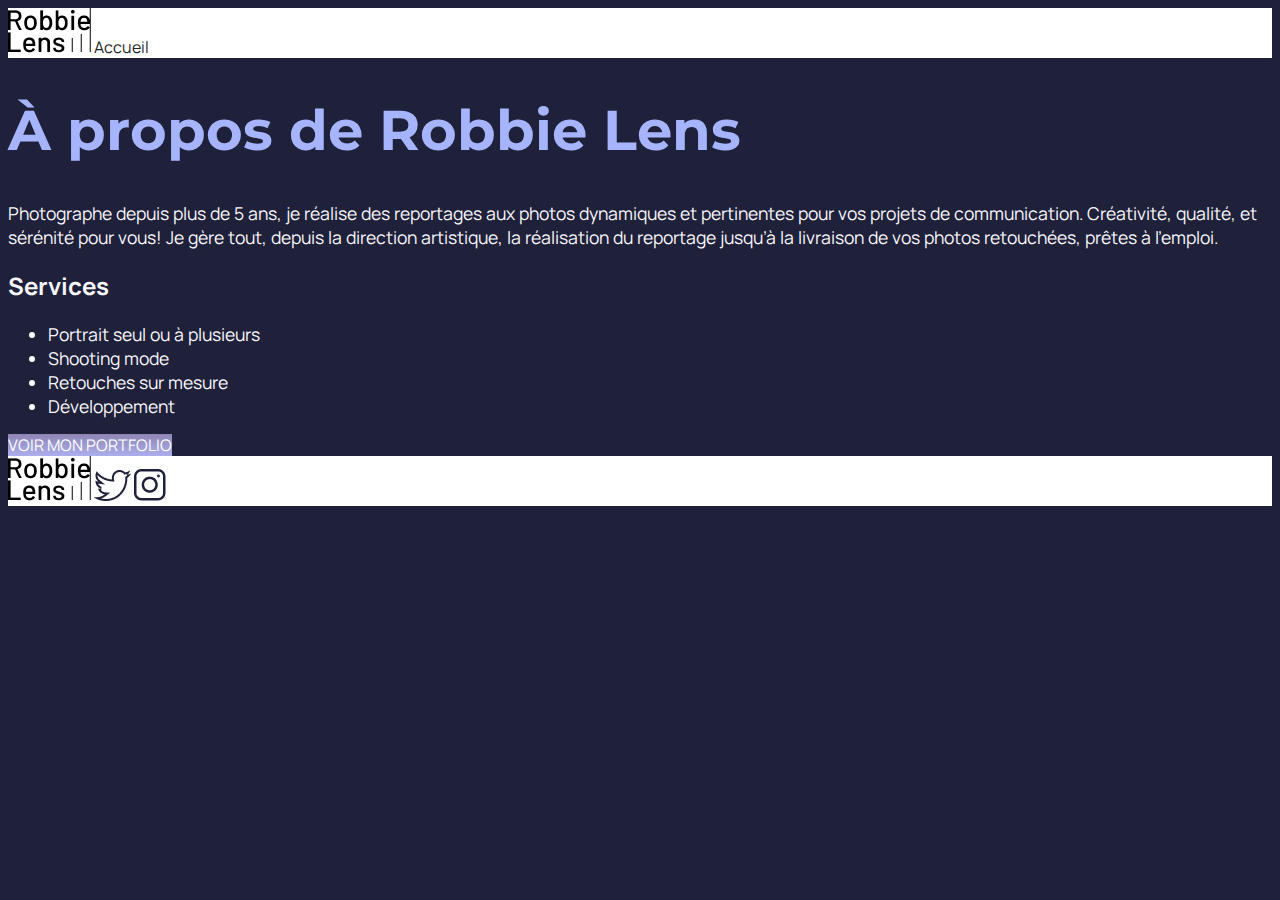
==== a-propos.html @ b1c9a6a1 "Exo html" ====
<!DOCTYPE html>
<html lang="fr">

<head>
    <meta charset="utf-8" >
    <title>À propos - Robbie Lens Photographie</title>
    <link href="style.css" rel="stylesheet" >
    <link rel="preconnect" href="https://fonts.googleapis.com">
    <link rel="preconnect" href="https://fonts.gstatic.com" crossorigin>
    <link href="https://fonts.googleapis.com/css2?family=Manrope&family=Montserrat&display=swap" rel="stylesheet">
</head>

<body>
    <div class="entete">
        <a href="index.html">
            <img src="images/logo.png" alt="Logo Robbie Lens" >
        </a>
        <a href="index.html">Accueil</a>
    </div>
    <h1>À propos de Robbie Lens</h1>
    <p>
        Photographe depuis plus de 5 ans, je réalise des reportages aux photos dynamiques et pertinentes pour vos
        projets de communication. Créativité, qualité, et sérénité pour vous! Je gère tout, depuis la direction
        artistique, la réalisation du reportage jusqu’à la livraison de vos photos retouchées, prêtes à l’emploi.
    </p>
    <h2>Services</h2>
    <ul>
        <li>Portrait seul ou à plusieurs</li>
        <li>Shooting mode</li>
        <li>Retouches sur mesure</li>
        <li>Développement</li>
    </ul>
    <div>
        <a href="" class="cta">VOIR MON PORTFOLIO</a>
    </div>

    <div class="pied-de-page">
        <a href="index.html">
            <img src="images/logo.png" alt="Logo Robbie Lens" >
        </a>
        <a target="_blank" href="https://twitter.com/">
            <img src="images/twitter.png" alt="Logo Twitter" >
        </a>
        <a target="_blank" href="https://www.instagram.com/">
            <img src="images/instagram.png" alt="Logo Instagram" >
        </a>
    </div>
</body>

</html>
---- style.css ----
body {
  font-family: 'Manrope', sans-serif;
  font-size: 1em;
  background-color: #1f2039;
}

a {
  color: #242424;
  text-decoration: none;
}

em {
  color: #a5b4fc;
  font-style: normal;
}

h1 {
  font-size: 3.5em;
  color: #a5b4fc;
  font-family: 'Montserrat', sans-serif;
}

h2 {
  color: #f9f8ff;
}

p,
li {
  font-size: 1.1em;
  color: #f9f8ff;
}

.entete,
.pied-de-page {
  background-color: white;
}

.cta {
  background: linear-gradient(#8e86b5, #acaeed);
  color: white;
}
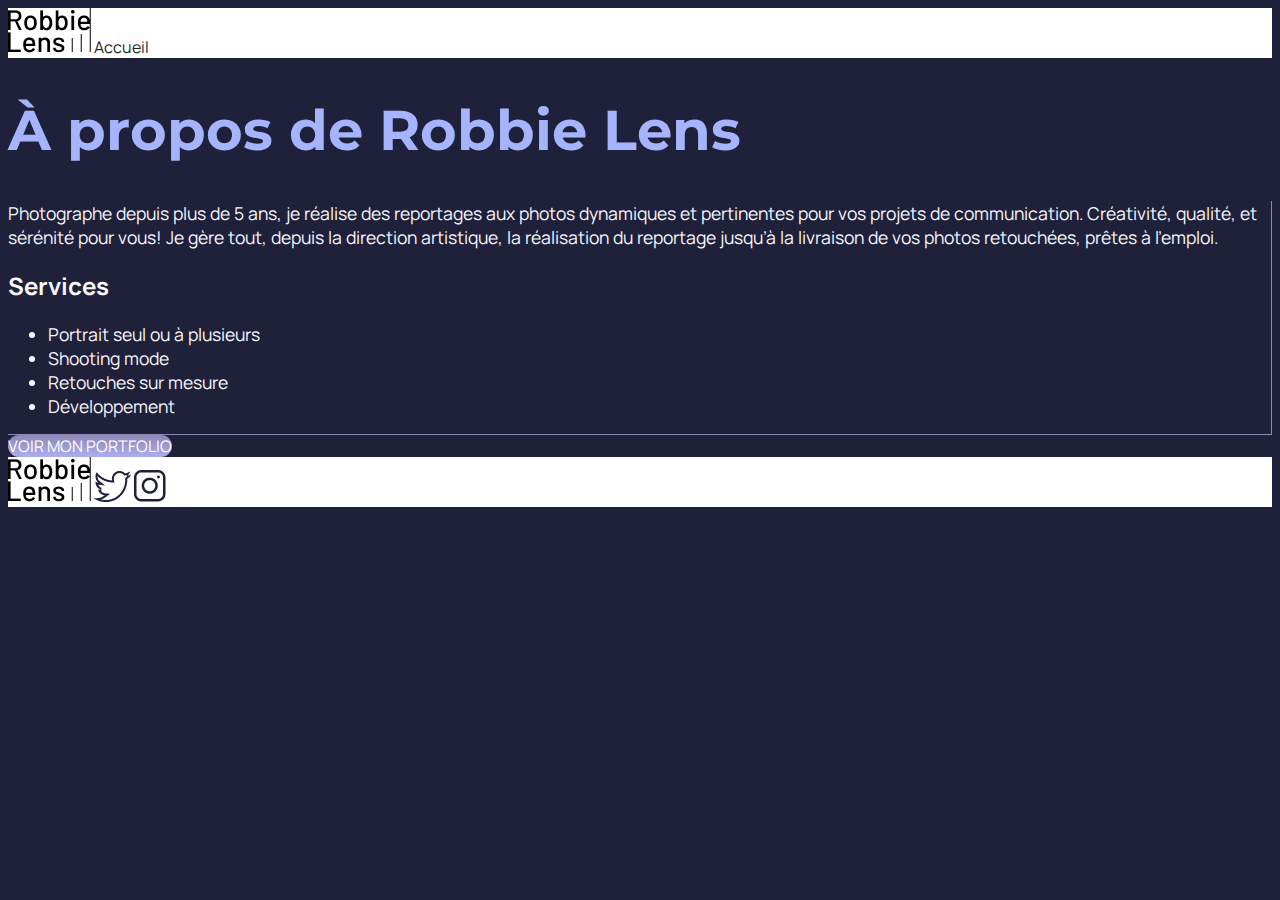
==== commit ded1dc94: "border cours" ====
--- a/a-propos.html
+++ b/a-propos.html
@@ -18,6 +18,7 @@
         <a href="index.html">Accueil</a>
     </div>
     <h1>À propos de Robbie Lens</h1>
+    <div class="texte">
     <p>
         Photographe depuis plus de 5 ans, je réalise des reportages aux photos dynamiques et pertinentes pour vos
         projets de communication. Créativité, qualité, et sérénité pour vous! Je gère tout, depuis la direction
@@ -30,6 +31,7 @@
         <li>Retouches sur mesure</li>
         <li>Développement</li>
     </ul>
+    </div>
     <div>
         <a href="" class="cta">VOIR MON PORTFOLIO</a>
     </div>
--- a/style.css
+++ b/style.css
@@ -38,4 +38,10 @@
 .cta {
   background: linear-gradient(#8e86b5, #acaeed);
   color: white;
+  border-radius: 50px;
+}
+
+.texte {
+  border-right: 1px #8e86b5 solid;
+  border-bottom: 1px #8e86b5 solid;
 }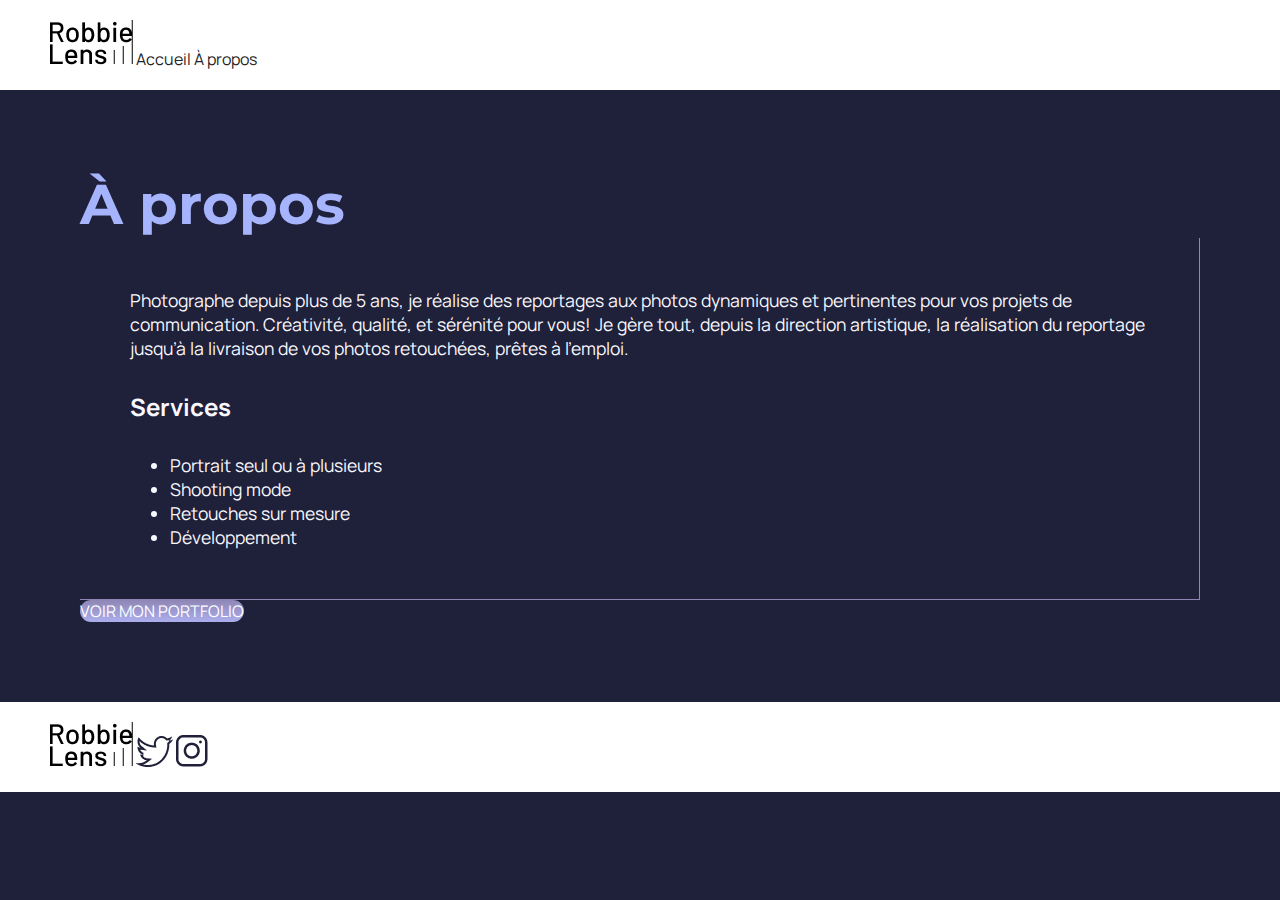
==== commit 914064b5: "new chapitre" ====
--- a/a-propos.html
+++ b/a-propos.html
@@ -11,42 +11,53 @@
 </head>
 
 <body>
-    <div class="entete">
-        <a href="index.html">
+    <header>
+        <nav>
+            <a href="index.html" class="lien-icone">
+                <img src="images/logo.png" alt="Logo Robbie Lens" >
+            </a>
+            <a href="index.html">Accueil</a>
+            <a href="a-propos.html">À propos</a>
+        </nav>
+    </header>
+    <main class="a-propos-main">
+        <section>
+
+            <h1>À propos</h1>
+            <div class="carre-contenu">
+                <p>
+                    Photographe depuis plus de 5 ans, je réalise des reportages aux photos dynamiques et pertinentes
+                    pour
+                    vos
+                    projets de communication. Créativité, qualité, et sérénité pour vous! Je gère tout, depuis la
+                    direction
+                    artistique, la réalisation du reportage jusqu’à la livraison de vos photos retouchées, prêtes à
+                    l’emploi.
+                </p>
+                <h2>Services</h2>
+                <ul>
+                    <li>Portrait seul ou à plusieurs</li>
+                    <li>Shooting mode</li>
+                    <li>Retouches sur mesure</li>
+                    <li>Développement</li>
+                </ul>
+            </div>
+            <div>
+                <a href="" class="cta">VOIR MON PORTFOLIO</a>
+            </div>
+        </section>
+    </main>
+    <footer>
+        <a href="index.html" class="lien-icone">
             <img src="images/logo.png" alt="Logo Robbie Lens" >
         </a>
-        <a href="index.html">Accueil</a>
-    </div>
-    <h1>À propos de Robbie Lens</h1>
-    <div class="texte">
-    <p>
-        Photographe depuis plus de 5 ans, je réalise des reportages aux photos dynamiques et pertinentes pour vos
-        projets de communication. Créativité, qualité, et sérénité pour vous! Je gère tout, depuis la direction
-        artistique, la réalisation du reportage jusqu’à la livraison de vos photos retouchées, prêtes à l’emploi.
-    </p>
-    <h2>Services</h2>
-    <ul>
-        <li>Portrait seul ou à plusieurs</li>
-        <li>Shooting mode</li>
-        <li>Retouches sur mesure</li>
-        <li>Développement</li>
-    </ul>
-    </div>
-    <div>
-        <a href="" class="cta">VOIR MON PORTFOLIO</a>
-    </div>
-
-    <div class="pied-de-page">
-        <a href="index.html">
-            <img src="images/logo.png" alt="Logo Robbie Lens" >
-        </a>
-        <a target="_blank" href="https://twitter.com/">
+        <a target="_blank" href="https://twitter.com/" class="lien-icone">
             <img src="images/twitter.png" alt="Logo Twitter" >
         </a>
-        <a target="_blank" href="https://www.instagram.com/">
+        <a target="_blank" href="https://www.instagram.com/" class="lien-icone">
             <img src="images/instagram.png" alt="Logo Instagram" >
         </a>
-    </div>
+    </footer>
 </body>
 
 </html>--- a/style.css
+++ b/style.css
@@ -1,3 +1,8 @@
+* {
+  margin: 0;
+}
+
+
 body {
   font-family: 'Manrope', sans-serif;
   font-size: 1em;
@@ -30,9 +35,13 @@
   color: #f9f8ff;
 }
 
-.entete,
-.pied-de-page {
+header,
+footer {
   background-color: white;
+  padding-top: 20px;
+  padding-bottom: 20px;
+  padding-left: 50px;
+  padding-right: 50px;
 }
 
 .cta {
@@ -41,7 +50,38 @@
   border-radius: 50px;
 }
 
-.texte {
-  border-right: 1px #8e86b5 solid;
-  border-bottom: 1px #8e86b5 solid;
+a:hover {
+  text-decoration: underline;
+}
+
+.cta:hover {
+  background: linear-gradient(#696484, #8788ba);
+  text-decoration: none;
+}
+
+.lien-icone:hover {
+  opacity: 0.5;
+}
+
+.carre-contenu {
+  border-right: 1px solid #8e86b5;
+  border-bottom: 1px solid #8e86b5;
+  padding: 50px;
+}
+
+section{
+  padding: 80px;
+}
+
+.a-propos-main {
+  margin: auto;
+
+}
+
+.carre-contenu ul{
+  margin-top: 30px;
+}
+
+.carre-contenu h2{
+  margin-top: 30px;
 }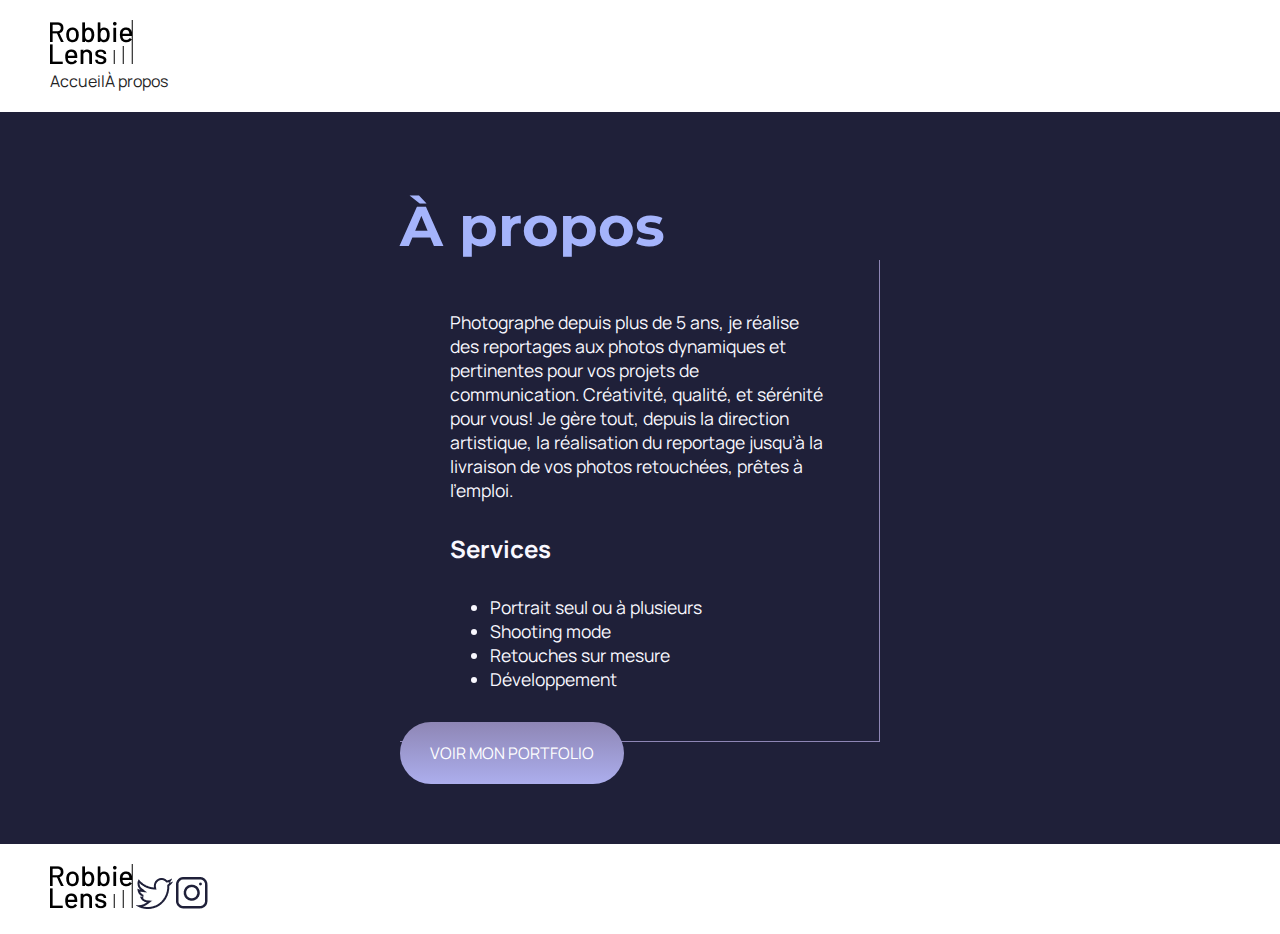
==== commit cfa55870: "03/04/2024" ====
--- a/a-propos.html
+++ b/a-propos.html
@@ -12,17 +12,19 @@
 
 <body>
     <header>
-        <nav>
+        
             <a href="index.html" class="lien-icone">
                 <img src="images/logo.png" alt="Logo Robbie Lens" >
             </a>
-            <a href="index.html">Accueil</a>
-            <a href="a-propos.html">À propos</a>
+            <div class="menu-links">
+                <a href="index.html">Accueil</a>
+                <a href="a-propos.html">À propos</a>
+            </div>    
+            
         </nav>
     </header>
     <main class="a-propos-main">
         <section>
-
             <h1>À propos</h1>
             <div class="carre-contenu">
                 <p>
--- a/style.css
+++ b/style.css
@@ -1,7 +1,6 @@
 * {
   margin: 0;
 }
-
 
 body {
   font-family: 'Manrope', sans-serif;
@@ -38,16 +37,14 @@
 header,
 footer {
   background-color: white;
-  padding-top: 20px;
-  padding-bottom: 20px;
-  padding-left: 50px;
-  padding-right: 50px;
+  padding: 20px 50px;
 }
 
 .cta {
   background: linear-gradient(#8e86b5, #acaeed);
   color: white;
   border-radius: 50px;
+  padding: 20px 30px;
 }
 
 a:hover {
@@ -69,19 +66,32 @@
   padding: 50px;
 }
 
-section{
+.carre-contenu h2 {
+  margin-top: 30px;
+}
+
+.carre-contenu ul {
+  margin-top: 30px;
+}
+
+section {
   padding: 80px;
 }
 
 .a-propos-main {
+  width: 50%;
   margin: auto;
-
 }
 
-.carre-contenu ul{
-  margin-top: 30px;
+nav{
+  display: flex;
+  align-items: center;
+  justify-content: space-between;
+  
 }
 
-.carre-contenu h2{
-  margin-top: 30px;
-}+.menu-links {
+  display: flex;
+}
+  
+
